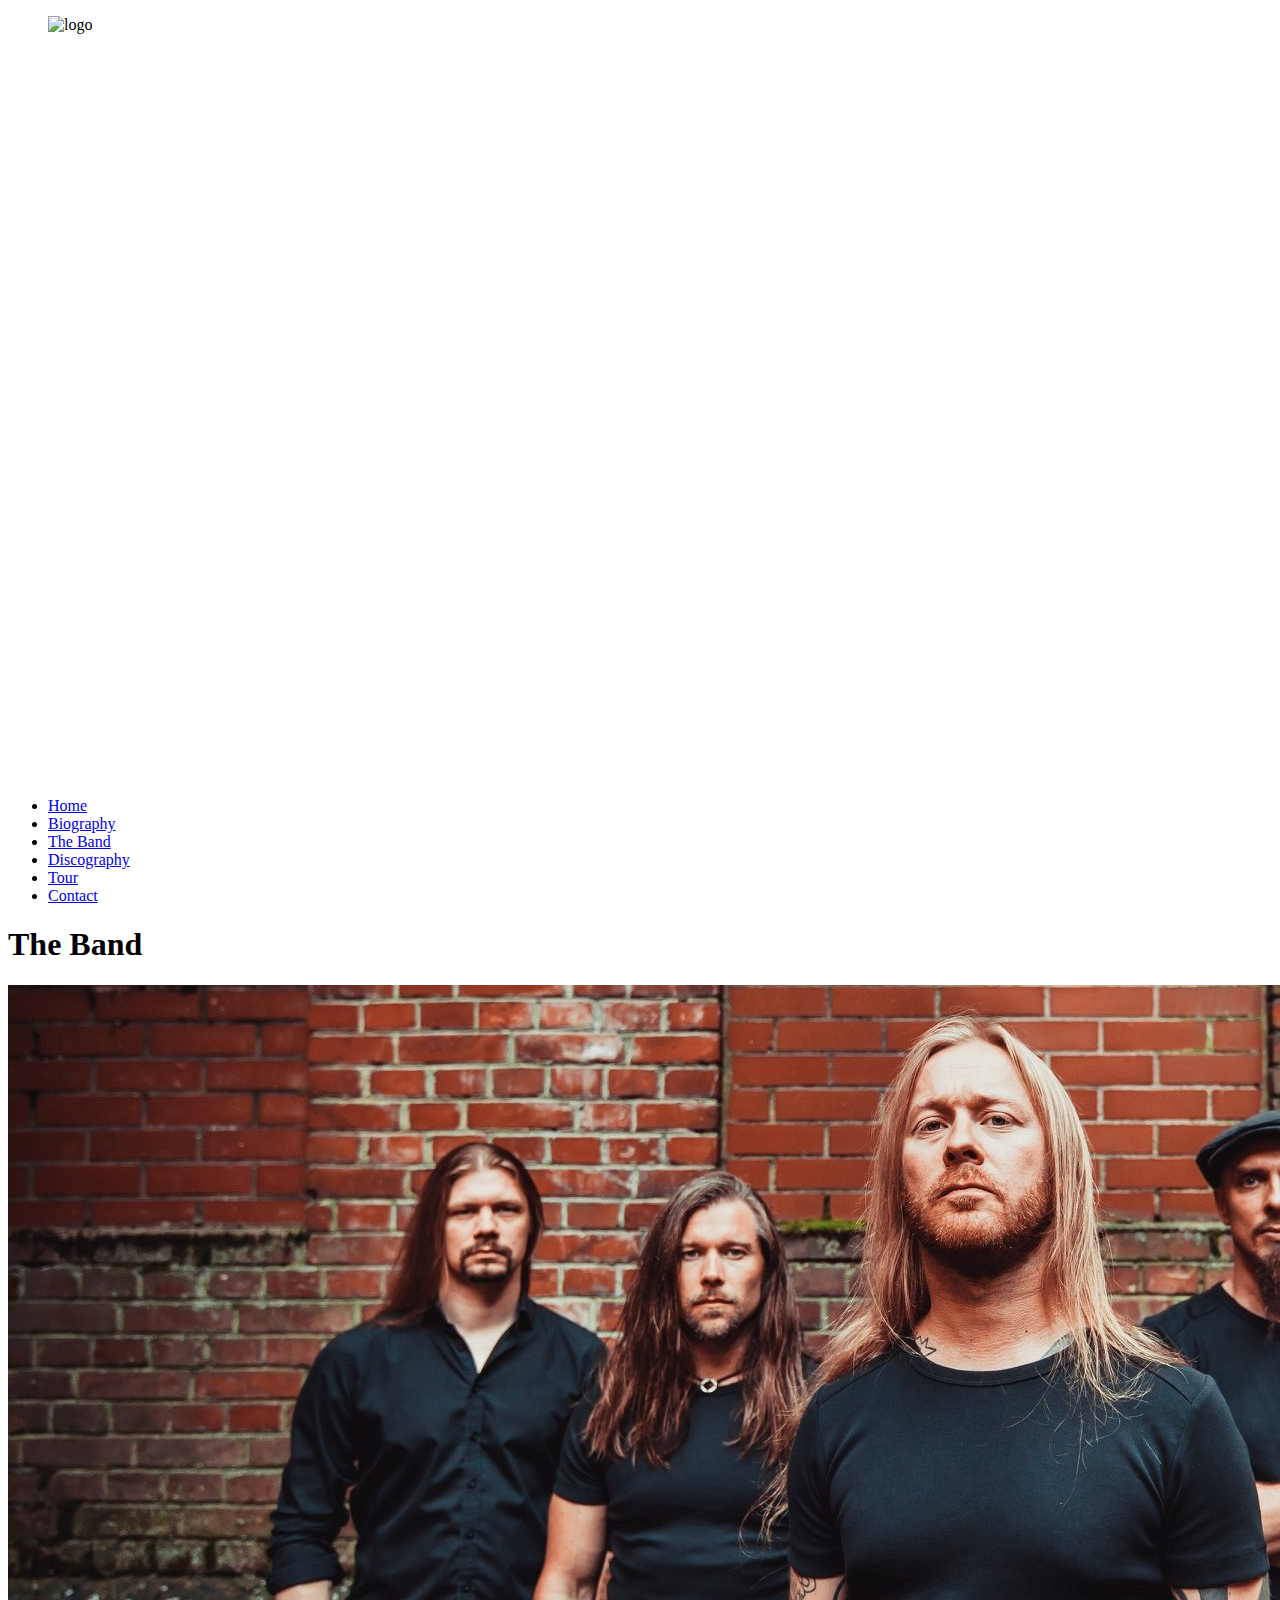
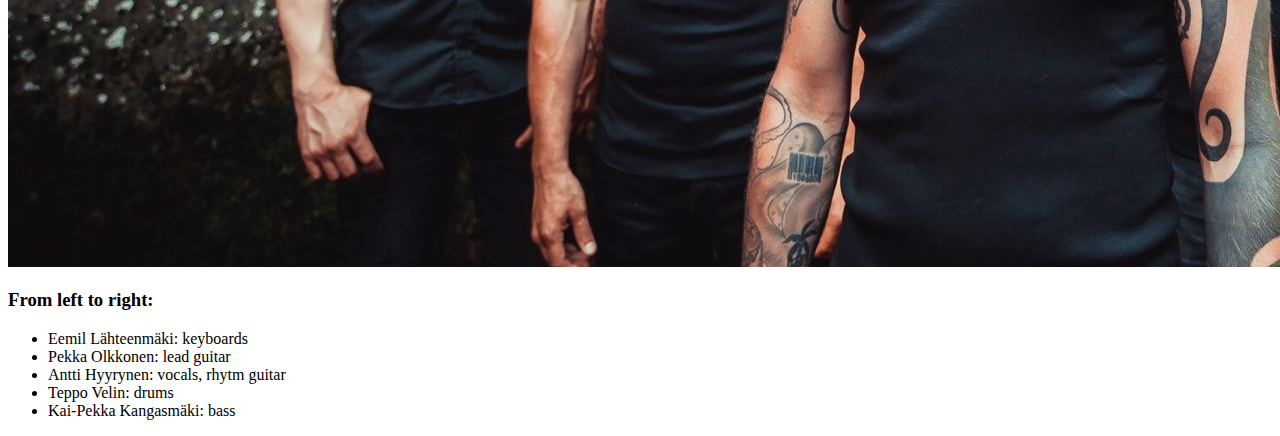
==== band.html @ 5b6b34a0 "Add files via upload" ====
<!DOCTYPE html>
<html lang="en">
    <head>
        <meta charset="UTF-8">
        <meta name="viewport" content="width=device-width, initial-scale=1.0">
        <link rel="stylesheet" href="styles.css">
        <title>Document</title>
    </head>
    <body>
        <aside>
            <figure>
                <img src="logow.png" id="logo" alt="logo">
            </figure>
            <img src="menu.svg" id="menuimg" alt="menu">
            <nav>
                <ul>
                    <li><a href="index.html">Home</a></li>
                    <li><a href="biography.html">Biography</a></li>
                    <li><a href="band.html">The Band</a></li>
                    <li><a href="discography.html">Discography</a></li>
                    <li><a href="tour.html">Tour</a></li>
                    <li><a href="contact.html">Contact</a></li>
                </ul>
            </nav>
        </aside>
        <main>
            <h1>
                The Band
            </h1>
            <div id="band">
                <img src="promo.jpg" alt="Promo">
            </div>
            <div id="banddesc">
                <h3>From left to right:</h3>
                <ul>
                    <li>Eemil Lähteenmäki: keyboards</li>
                    <li>Pekka Olkkonen: lead guitar</li>
                    <li>Antti Hyyrynen: vocals, rhytm guitar</li>
                    <li>Teppo Velin: drums</li>
                    <li>Kai-Pekka Kangasmäki: bass</li>
                </ul>
            </div>
        </main>
        <script>
            (function() {
                var menu = document.querySelector('nav ul'),
                    menulink = document.querySelector('#menuimg');

                menulink.addEventListener('click', function(e) {
                    menu.classList.toggle('active');
                    e.preventDefault();
                });
            })();
        </script>
    </body>
</html>
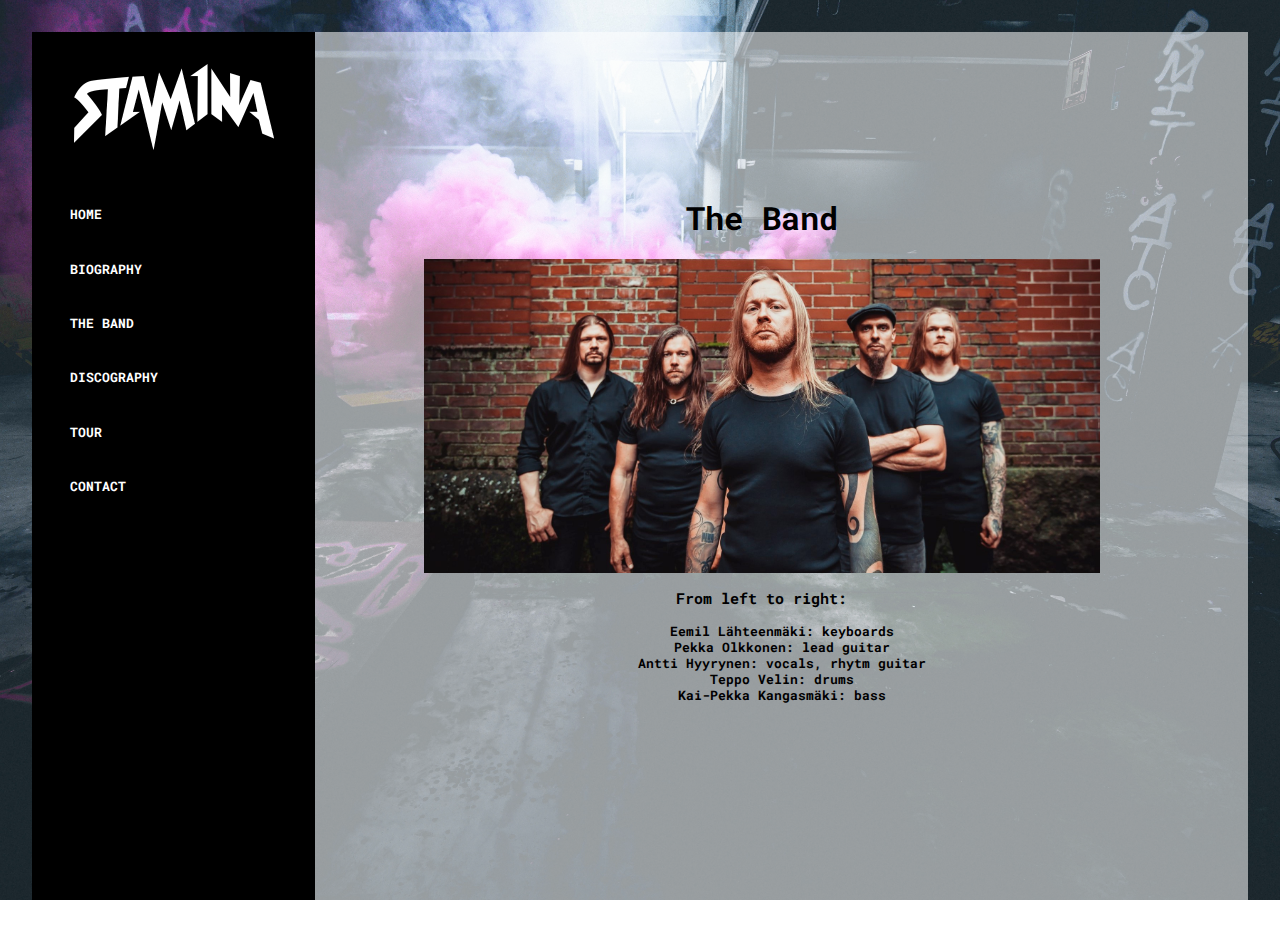
==== commit 672dec3b: "Update band.html" ====
--- a/band.html
+++ b/band.html
@@ -4,7 +4,7 @@
         <meta charset="UTF-8">
         <meta name="viewport" content="width=device-width, initial-scale=1.0">
         <link rel="stylesheet" href="styles.css">
-        <title>Document</title>
+        <title>Stam1na: The Band</title>
     </head>
     <body>
         <aside>
@@ -53,4 +53,4 @@
             })();
         </script>
     </body>
-</html>+</html>
--- a/styles.css
+++ b/styles.css
@@ -0,0 +1,231 @@
+@import url('https://fonts.googleapis.com/css2?family=Roboto+Mono:wght@400;700&display=swap');
+
+body, html {
+    height: calc(100% - 2em);
+    margin: 0;
+    font-family: 'Roboto Mono', monospace;
+}
+
+body {
+    background-image: url(bg.jpg);
+    background-size: cover;
+    -webkit-background-size: cover;
+    -moz-background-size: cover;
+    -o-background-size: cover;
+    background-size: cover;
+    height:100%;
+    min-height:100%;
+    background-repeat: no-repeat;
+    background-attachment: fixed;
+}
+
+aside {
+    color: white;
+    font-weight: bold;
+    display: grid;
+    grid-template-columns: auto 40px;
+    padding: 2em 2em 0 2em;
+}
+
+#menuimg {
+    width: 40px;
+    cursor: pointer;
+}
+
+figure {
+    margin: 0;
+}
+
+nav {
+    background: black;
+}
+
+.active {
+    position: absolute;
+    display: block;
+    background: black;
+    width: 50%;
+    height: 100%;
+    left: 0;
+    top: 0;
+}
+
+nav ul {
+    display: none;
+    list-style-type: none;
+    margin: 0;
+    padding: 0;
+}
+
+nav ul li a {
+    text-decoration: none;
+    text-transform: uppercase;
+    font-size: 0.8em;
+    display: block;
+    padding: 1.5em 3em;
+    background-color: black;
+    color: white;
+}
+
+main {
+    background: rgba(255, 255, 255,.55);
+    padding-bottom: 40em;
+}
+
+#logo {
+    max-height: 86px;
+}
+h1 {
+    text-align: center;
+    padding-top: 50px;
+    margin: 0;
+}
+
+p {
+    padding: 1em;
+}
+
+.albums img {
+    width: 70px;
+    display: block;
+}
+
+.albums {
+    display: grid;
+    grid-template-columns: 100px auto 100px;
+    grid-template-rows: auto;
+    justify-items: center;
+    padding: 0 50px 50px 50px;
+    overflow: auto;
+}
+
+.albums figure {
+    padding-top: 20px;
+    display: table;
+}
+
+.albums figcaption {
+    font-size: .8em;
+    text-align: center;
+    display: table-caption;
+    caption-side: bottom;
+    padding-top: 5px ;
+    font-weight: bold;
+}
+
+#band img {
+    width: 80%;
+    display: block;
+    margin: 20px auto 0 auto
+}
+
+#banddesc {
+    text-align: center;
+    font-size: 0.8em;
+    font-weight: bold;
+}
+
+#banddesc ul {
+    list-style-type: none;
+}
+
+#tour {
+    text-align: center;
+    font-weight: bold;
+}
+
+#mail {
+    text-align: center;
+    font-weight: bold;
+}
+
+#bio p {
+    margin: 0 10px 0 10px
+}
+
+@media only screen and (min-width: 1080px) {
+    body {
+        display: grid;
+        grid-template-columns: 20% auto;
+        padding: 2em;
+    }
+
+    #menuimg {
+        display: none;
+    }
+
+    aside {
+        background: black;
+        grid-template-columns: auto;
+        grid-template-rows: 155px auto;
+        padding: 0;
+        min-width: 283px;
+        position: relative;
+    }
+
+    main {
+        padding: 4em;    
+    }
+
+    #logo {
+        width: 200px;
+        display: block;
+        margin: 2em auto 2em auto;
+    }
+
+    nav ul {
+        margin-top: 0;
+        position: relative !important;
+        background: none !important;
+        width: 100% !important;
+        display: block;
+        position: fixed;
+        top: 0;
+    }
+    
+    nav ul li a:hover {
+        background-color: rgba(255, 255, 255,.55);
+    }
+
+    nav {
+        background: none;
+        width: 283px;
+        height: 300px;
+        margin-top: 0;
+    }
+
+    .albums img {
+        width: 100%;
+        display: block;
+    }
+    
+    .albums {
+        display: grid;
+        grid-template-columns: repeat(3, minmax(200px, 1fr));
+        grid-template-rows: auto;
+        justify-items: center;
+        padding: 0 50px 50px 50px;
+        margin: 0;
+    }
+    
+    .albums figure {
+        padding-top: 40px;
+        display: table;
+    }
+    
+    .albums figcaption {
+        font-size: .8em;
+        text-align: center;
+        display: table-caption;
+    }
+
+    h1 {
+        padding-top: 100px;
+    }
+
+    aside figure {
+        height: 155px;
+    }
+    
+    
+}